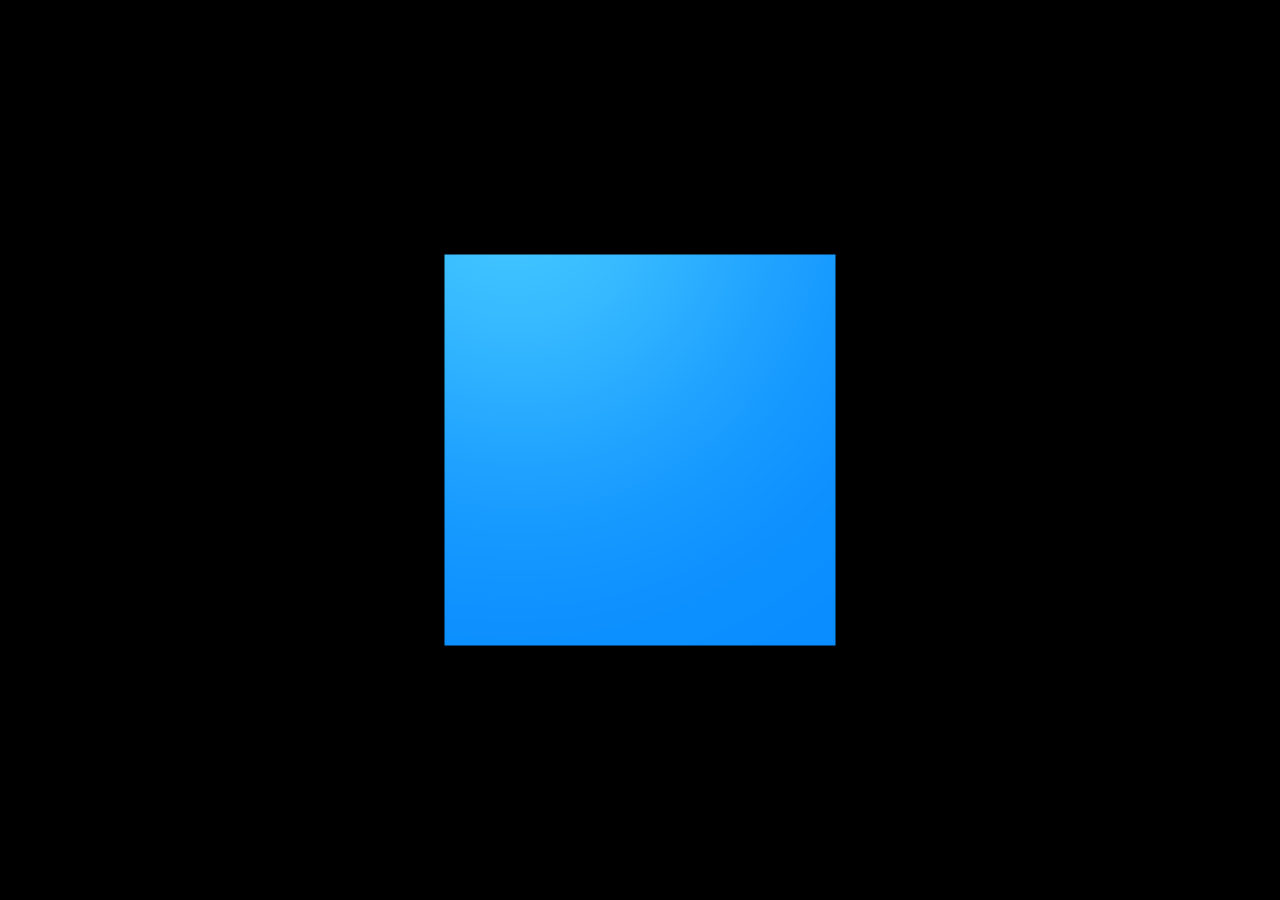
==== ClickAndZoom/ClickAndZoom.html @ 7a9dd65f "실습을 위한 기본 three.js 추가" ====
<!DOCTYPE html>
<html>
    <head>
        <meta value="viewport" content="width=device-width, inital-scale=1">
        <link rel="stylesheet" href="ClickAndZoom.css">
        <!-- three.js를 모듈타입으로 import하기 위해 type="module"-->
        <!-- defer 속성일 설정되어 있어 페이지가 모두 로딩된 이후에 자바스크립트가 실행 -->
        <script type="module" src="ClickAndZoom.js" defer></script>
    </head>
    <body>
        <!-- div 요소에서 three.js 라이브러리 API를 이용하여 canvas가 추가될 것이다. -->
        <div id="webgl-container"></div>
    </body>
</html>
---- ClickAndZoom/ClickAndZoom.css ----
/* 전체 페이지 요소에 적용 */
/* 외곽선 제거, 마진 없음 */
* {
    outline: none;
    margin: 0;
}
/* 바디 태그에서 스크롤바가 생길 경우 해당 스크롤바가 보이지 않도록 한다. */
body {
    overflow: hidden;
}
/* webgl-container 요소가 페이지에 꽉 차도록 스타일 구성 */
#webgl-container {
    position: absolute;
    top: 0;
    left: 0;
    width: 100%;
    height: 100%;
}
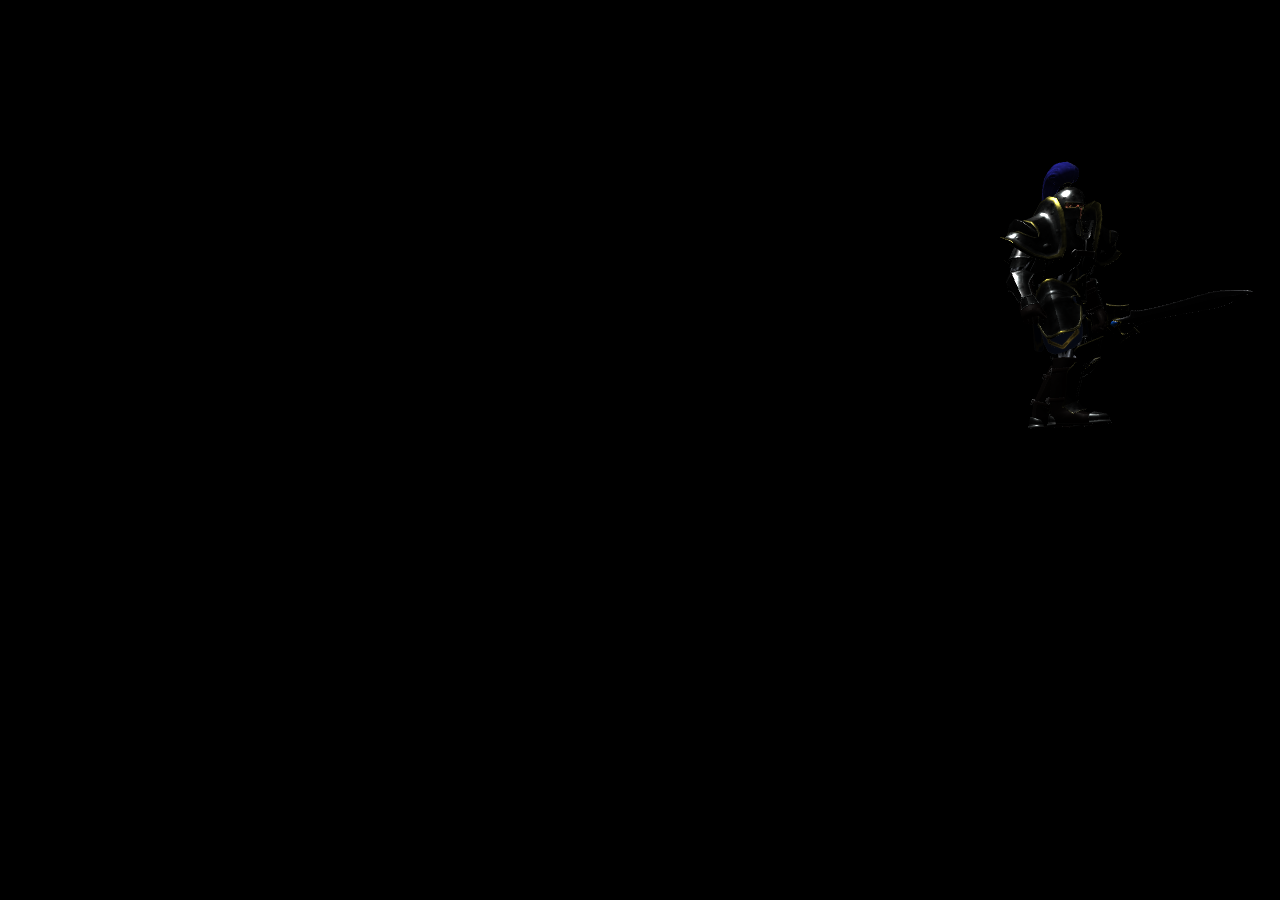
==== commit 910897a0: "GSAP 라이브러리를 사용하여 카메라의 위치와 카메라가 바라보는 target을 0.5초동안 단계적으로 변하도록 설정 CDN(콘텐츠 전송 네트워크) 방식으로 GSAP 라이브러리를 사" ====
--- a/ClickAndZoom/ClickAndZoom.html
+++ b/ClickAndZoom/ClickAndZoom.html
@@ -6,6 +6,8 @@
         <!-- three.js를 모듈타입으로 import하기 위해 type="module"-->
         <!-- defer 속성일 설정되어 있어 페이지가 모두 로딩된 이후에 자바스크립트가 실행 -->
         <script type="module" src="ClickAndZoom.js" defer></script>
+        <!--CDN(콘텐츠 전송 네트워크) 방식으로 GSAP 라이브러리를 사용하기위해 script 포함-->
+        <script src="https://cdnjs.cloudflare.com/ajax/libs/gsap/3.6.0/gsap.min.js"></script>
     </head>
     <body>
         <!-- div 요소에서 three.js 라이브러리 API를 이용하여 canvas가 추가될 것이다. -->
